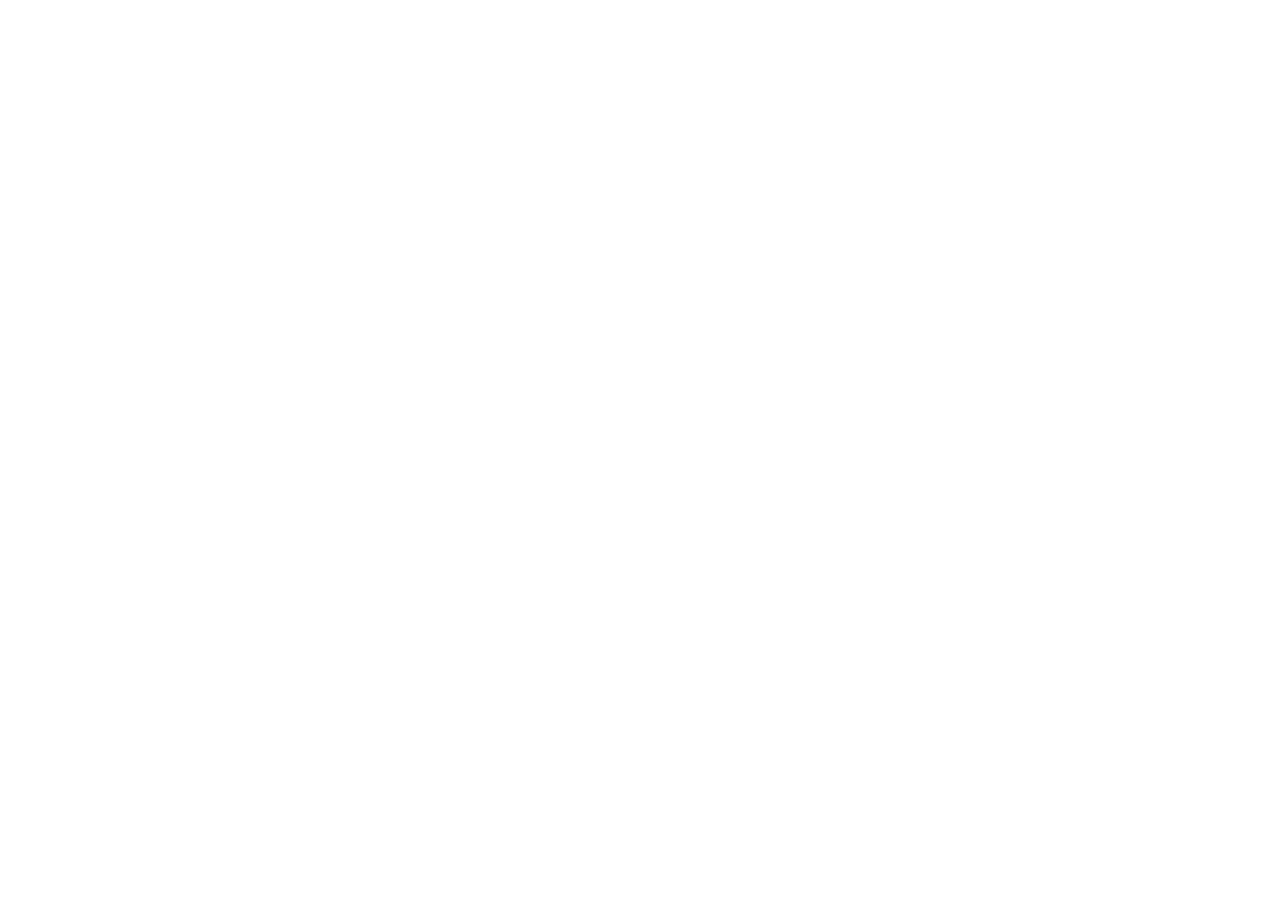
==== index.html @ 1dbb0757 "Initial commit" ====
<!doctype html>
<html lang="es">
<head>
    <meta charset="UTF-8">
    <meta name="viewport"
          content="width=device-width, user-scalable=no, initial-scale=1.0, maximum-scale=1.0, minimum-scale=1.0">
    <meta http-equiv="X-UA-Compatible" content="ie=edge">
    <title>Document</title>
</head>
<body>

</body>
</html>
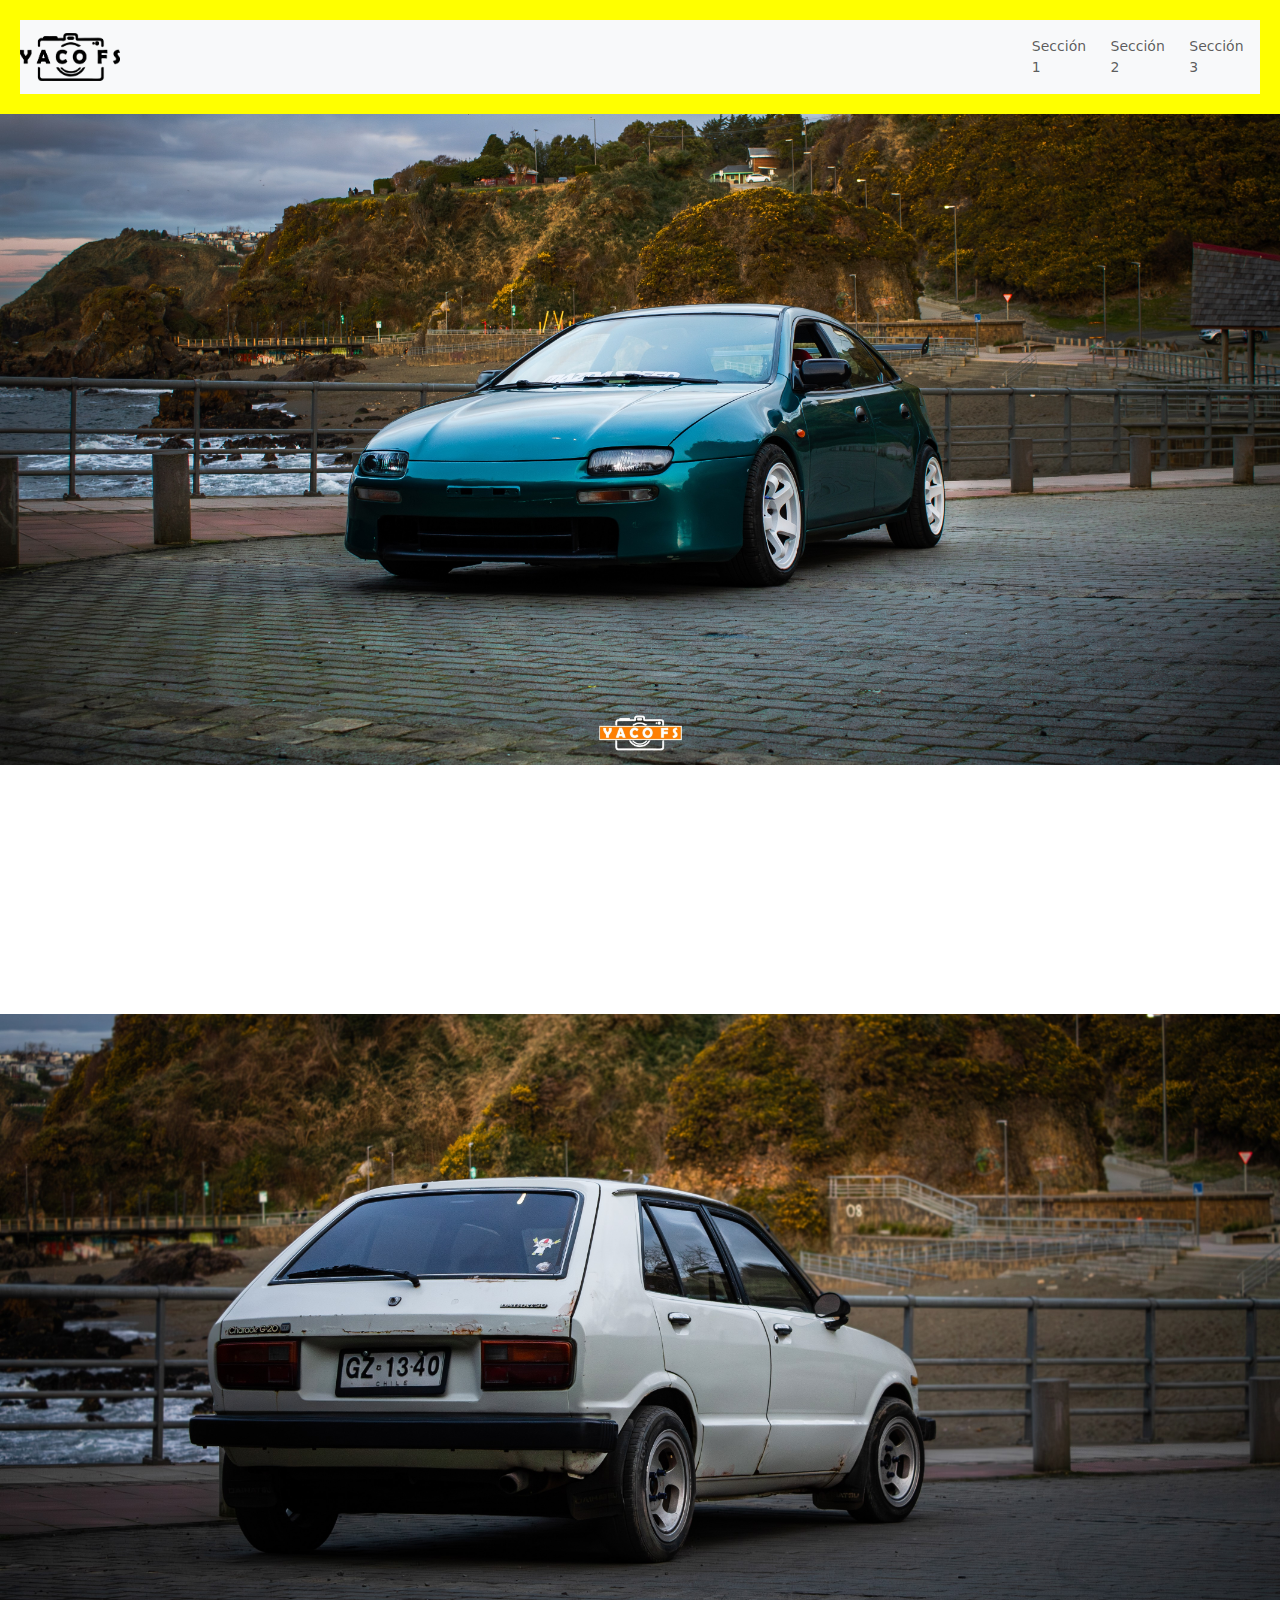
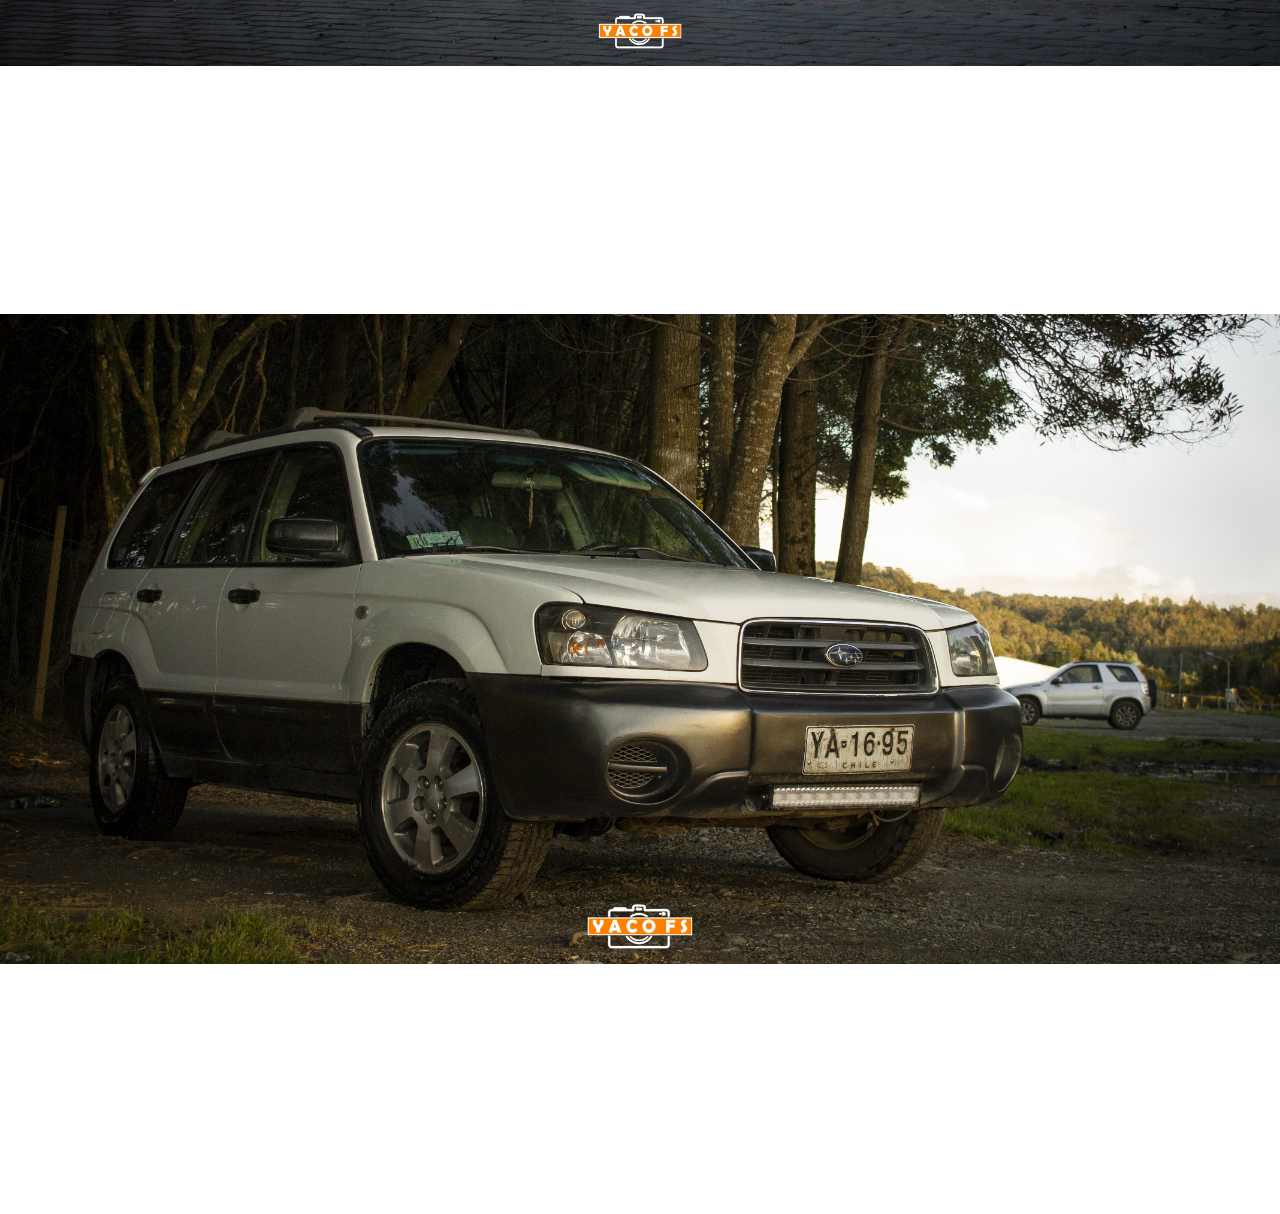
==== commit c986bfb5: "creo ir por buen camino" ====
--- a/index.html
+++ b/index.html
@@ -5,9 +5,59 @@
     <meta name="viewport"
           content="width=device-width, user-scalable=no, initial-scale=1.0, maximum-scale=1.0, minimum-scale=1.0">
     <meta http-equiv="X-UA-Compatible" content="ie=edge">
-    <title>Document</title>
+    <link rel="stylesheet" href="assets/css/bootstrap/css/bootstrap.min.css">
+    <link rel="stylesheet" href="assets/css/style.css">
+    <title>Section-Carcamo</title>
 </head>
+
 <body>
+
+<header>
+    <nav class="navbar navbar-expand-sm navbar-light bg-light">
+        <button class="navbar-toggler" type="button" data-toggle="collapse" data-target="#opciones">
+            <span class="navbar-toggler-icon"></span>
+        </button>
+        <div class="logo">
+            <img src="assets/img/logonegroyaco.png" alt="Logo">
+        </div>
+        <div class="collapse navbar-collapse" id="opciones">
+            <ul class="navbar-nav">
+                <li class="nav-item">
+                    <a class="nav-link" href="#parte1">Sección 1</a>
+                </li>
+                <li class="nav-item">
+                    <a class="nav-link" href="#parte2">Sección 2</a>
+                </li>
+                <li class="nav-item">
+                    <a class="nav-link" href="#parte3">Sección 3</a>
+                </li>
+            </ul>
+        </div>
+    </nav>
+</header>
+
+<section id="parte1">
+    <div>
+        <img src="assets/img/parte1.jpg">
+    </div>
+</section>
+
+<section id="parte2">
+    <div>
+        <img src="assets/img/parte2.jpg">
+    </div>
+</section>
+
+<section id="parte3">
+    <div>
+        <img src="assets/img/parte3.jpg">
+    </div>
+</section>
+
+    <link href="assets/js/bootstrap/js/bootstrap.bundle.min.js">
+    <script src="https://code.jquery.com/jquery-3.2.1.slim.min.js" integrity="sha384-KJ3o2DKtIkvYIK3UENzmM7KCkRr/rE9/Qpg6aAZGJwFDMVNA/GpGFF93hXpG5KkN" crossorigin="anonymous"></script>
+    <script src="https://cdnjs.cloudflare.com/ajax/libs/popper.js/1.12.9/umd/popper.min.js" integrity="sha384-ApNbgh9B+Y1QKtv3Rn7W3mgPxhU9K/ScQsAP7hUibX39j7fakFPskvXusvfa0b4Q" crossorigin="anonymous"></script>
+    <script src="https://maxcdn.bootstrapcdn.com/bootstrap/4.0.0/js/bootstrap.min.js" integrity="sha384-JZR6Spejh4U02d8jOt6vLEHfe/JQGiRRSQQxSfFWpi1MquVdAyjUar5+76PVCmYl" crossorigin="anonymous"></script>
 
 </body>
 </html>--- a/assets/css/style.css
+++ b/assets/css/style.css
@@ -0,0 +1,34 @@
+header {
+    background-color: yellow;
+    color: black;
+    padding: 20px;
+    display: flex;
+}
+
+.navbar{
+    float: right;
+}
+
+
+.nav-item{
+
+    font-size: 14px;
+}
+.logo img {
+    width: 10%;
+}
+
+
+#parte1,
+#parte2,
+#parte3 {
+    background-size: cover;
+    height: 100vh;
+}
+
+#parte1 img,
+#parte2 img,
+#parte3 img {
+    width: 100%;
+    height: auto;
+}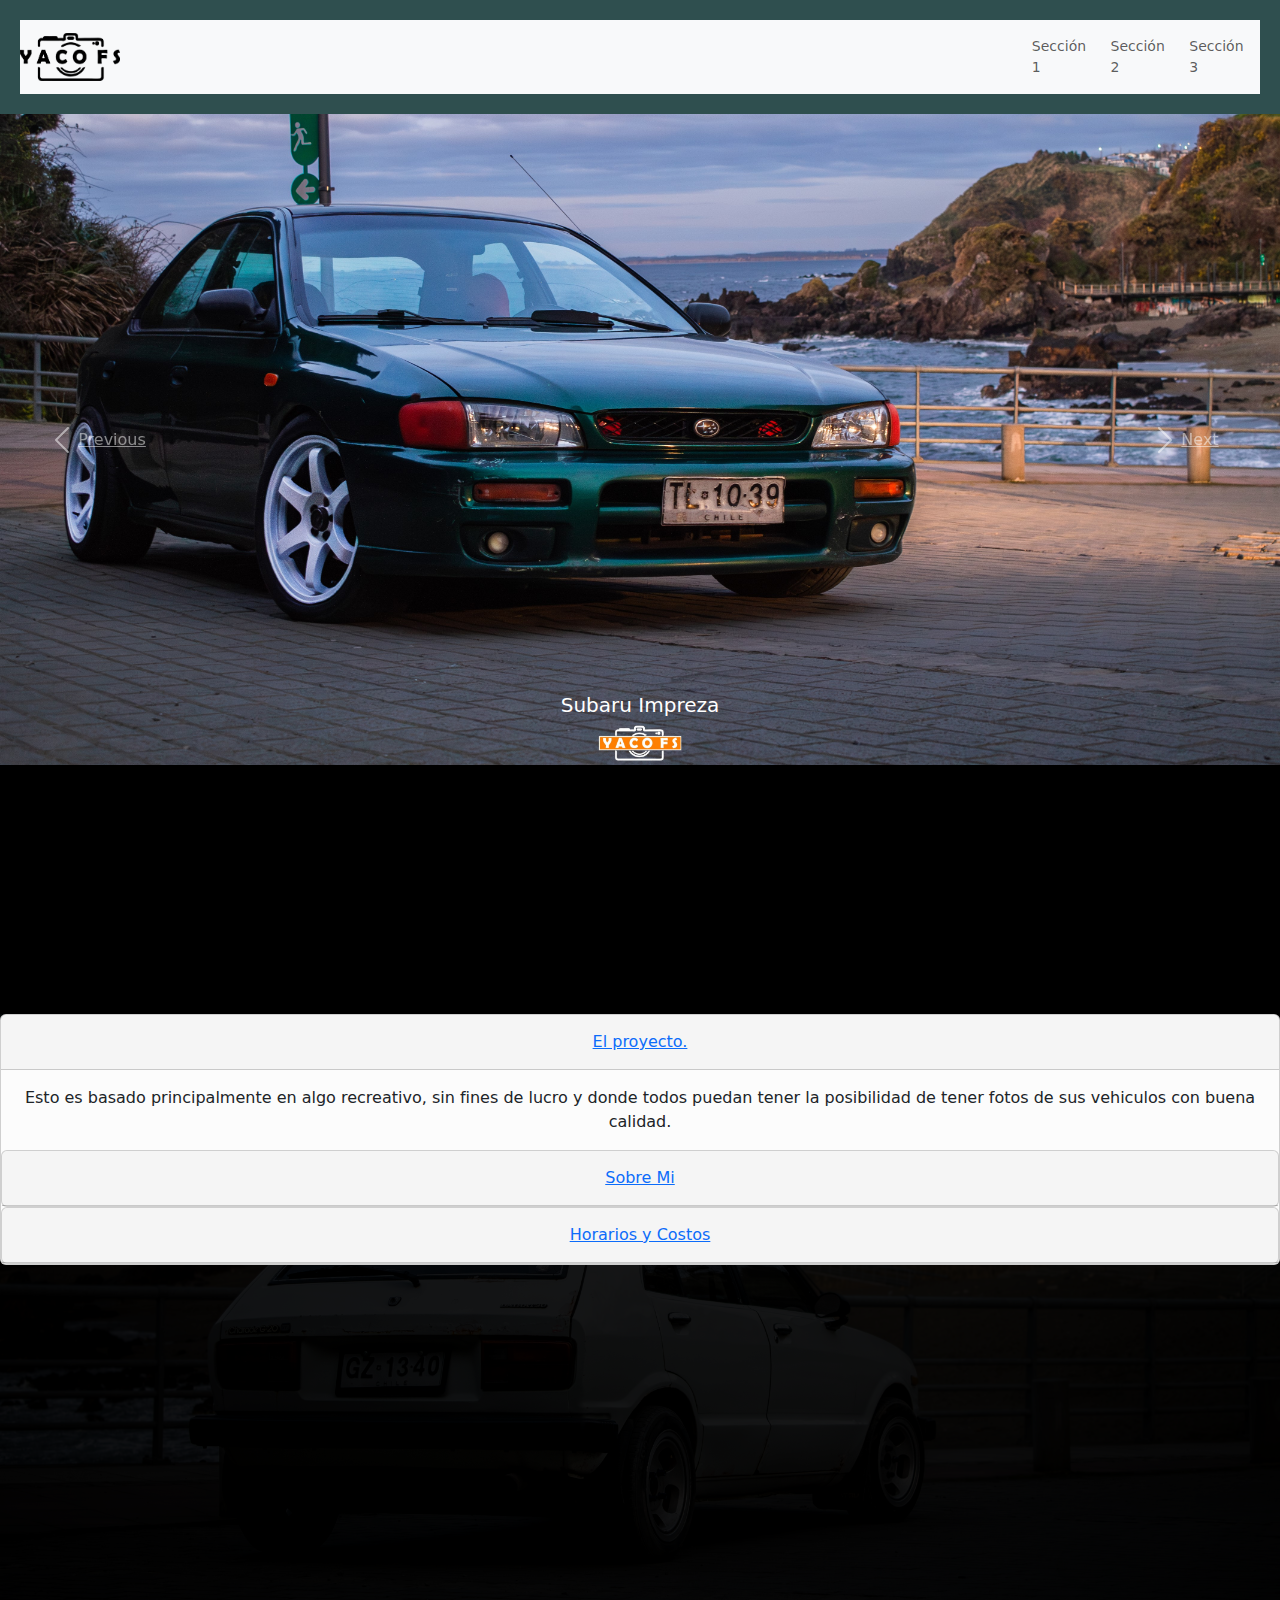
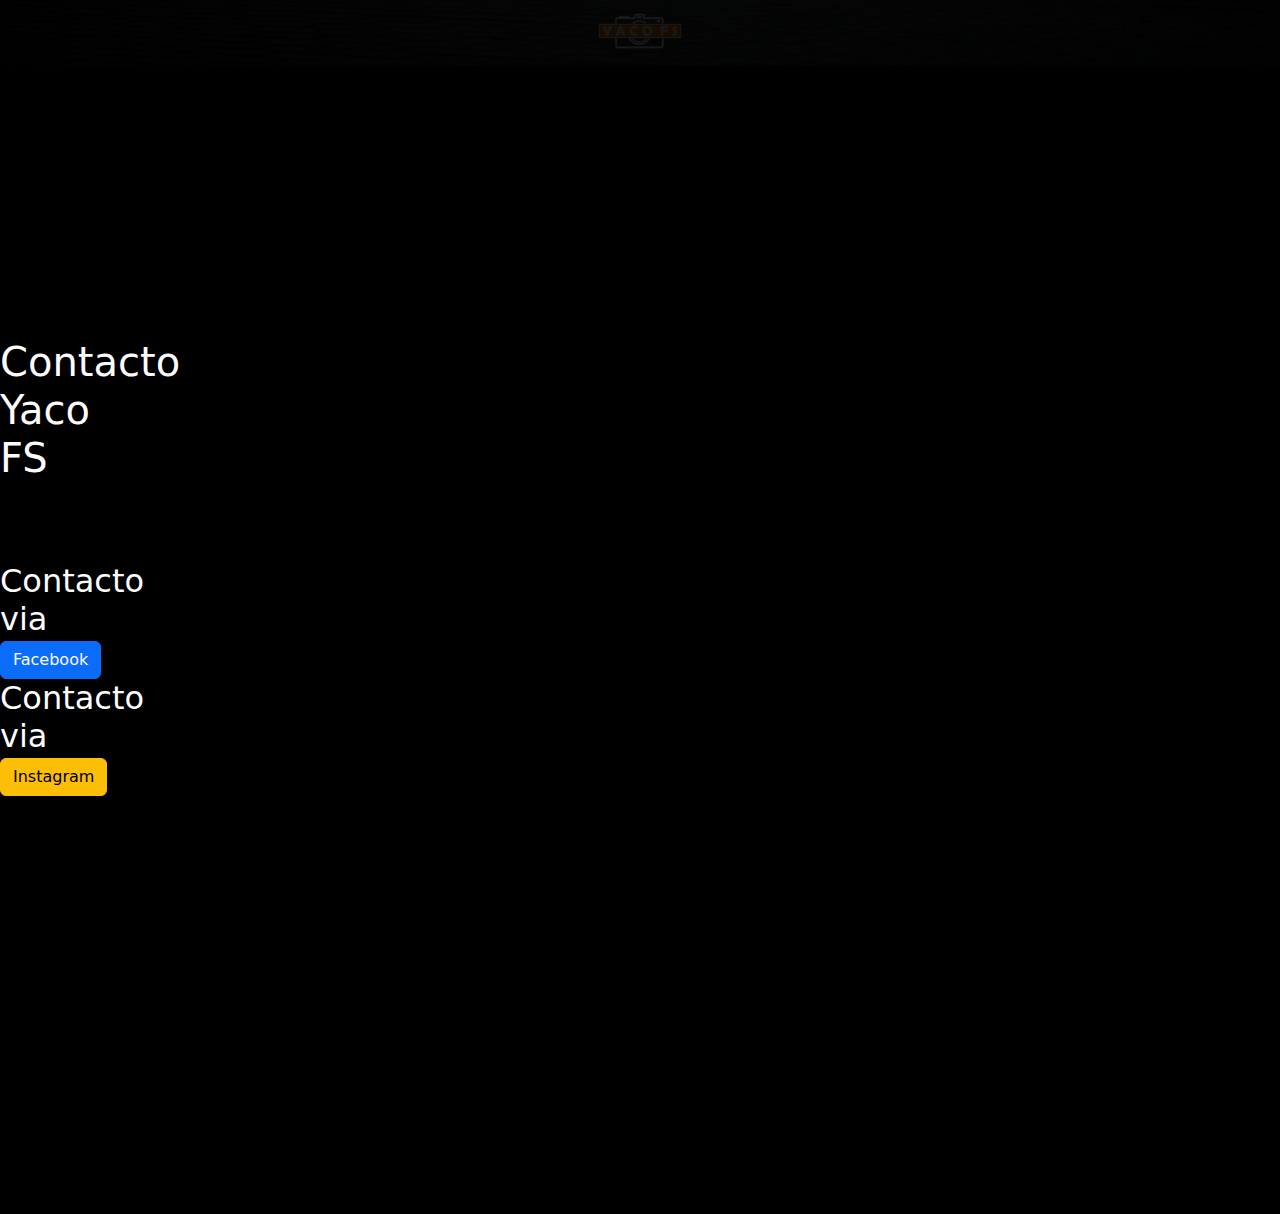
==== commit 4d78eda8: "Para Entrega" ====
--- a/index.html
+++ b/index.html
@@ -1,5 +1,5 @@
 <!doctype html>
-<html lang="es">
+<html lang="es" xmlns="http://www.w3.org/1999/html">
 <head>
     <meta charset="UTF-8">
     <meta name="viewport"
@@ -17,9 +17,11 @@
         <button class="navbar-toggler" type="button" data-toggle="collapse" data-target="#opciones">
             <span class="navbar-toggler-icon"></span>
         </button>
+
         <div class="logo">
             <img src="assets/img/logonegroyaco.png" alt="Logo">
         </div>
+
         <div class="collapse navbar-collapse" id="opciones">
             <ul class="navbar-nav">
                 <li class="nav-item">
@@ -37,20 +39,114 @@
 </header>
 
 <section id="parte1">
-    <div>
-        <img src="assets/img/parte1.jpg">
+    <div id="carouselExampleControls" class="carousel slide" data-ride="carousel">
+        <div class="carousel-inner">
+            <div class="carousel-item active">
+                <img src="assets/img/carrusel1.jpg" alt="...">
+                <div class="carousel-caption d-none d-md-block">
+                    <h5>Subaru Impreza</h5>
+
+                </div>
+            </div>
+            <div class="carousel-item">
+                <img src="assets/img/carrusel2.jpg" alt="...">
+                <div class="carousel-caption d-none d-md-block">
+                    <h5>Mazda Artis Hathback</h5>
+                </div>
+            </div>
+            <div class="carousel-item">
+                <img src="assets/img/carrusel3.png" alt="...">
+                <div class="carousel-caption d-none d-md-block">
+                    <h5>Chevrolet Corsa</h5>
+                </div>
+                </div>
+        </div>
+        <a class="carousel-control-prev" href="#carouselExampleControls" role="button" data-slide="prev">
+            <span class="carousel-control-prev-icon" aria-hidden="true"></span>
+            <span class="sr-only">Previous</span>
+        </a>
+        <a class="carousel-control-next" href="#carouselExampleControls" role="button" data-slide="next">
+            <span class="carousel-control-next-icon" aria-hidden="true"></span>
+            <span class="sr-only">Next</span>
+        </a>
     </div>
 </section>
 
+
 <section id="parte2">
-    <div>
-        <img src="assets/img/parte2.jpg">
-    </div>
+
+        <div class="imagen">
+            <div class="accordion">
+            <img src="assets/img/parte2.jpg" alt="Imagen Parte 2">
+            <div class="overlay">
+                <div class="card">
+                    <div class="card-header" id="headingOne">
+                        <h5 class="mb-0">
+                            <button class="btn btn-link" data-toggle="collapse" data-target="#collapseOne" aria-expanded="true" aria-controls="collapseOne">
+                                El proyecto.
+                            </button>
+                        </h5>
+                    </div>
+
+                    <div id="collapseOne" class="collapse show" aria-labelledby="headingOne" data-parent="#accordion">
+                        <div class="card-body">
+                        Esto es basado principalmente en algo recreativo, sin fines de lucro y donde todos puedan tener la posibilidad de tener fotos de sus vehiculos con buena calidad.
+                        </div>
+                <div class="card">
+                    <div class="card-header" id="headingTwo">
+                        <h5 class="mb-0">
+                            <button class="btn btn-link" data-toggle="collapse" data-target="#collapseTwo" aria-expanded="false" aria-controls="collapseTwo">
+                                Sobre Mi
+                            </button>
+                        </h5>
+                        <div id="collapseTwo" class="collapse" aria-labelledby="headingTwo" data-parent="#accordion">
+                            <div class="card-body">
+                               Soy un joven de 19 años, soy proveniente de la ciudad de Ancud, y me encuentro estudiando la carrera de Técnico Universitario en informática
+                            </div>
+                        </div>
+
+                </div>
+                    </div>
+
+                        <div class="card">
+                            <div class="card-header" id="headingThree">
+                                <h5 class="mb-0">
+                                    <button class="btn btn-link" data-toggle="collapse" data-target="#collapseThree" aria-expanded="false" aria-controls="collapseTwo">
+                                        Horarios y Costos
+                                    </button>
+                                </h5>
+                                <div id="collapseThree" class="collapse" aria-labelledby="headingThree" data-parent="#accordion">
+                                    <div class="card-body">
+                                Sobre horarios, estoy disponible generalmente los fines de semana, por lo cual dedico estos dias a la toma de fotografias, mientras que en precios, estos son definidos por la movilización que tenga que realizar.
+                                    </div>
+                                </div>
+
+                            </div>
+
+                        </div>
+
+                </div>
+                </div>
+
+
+            </div>
+        </div>
+        </div>
 </section>
 
 <section id="parte3">
-    <div>
-        <img src="assets/img/parte3.jpg">
+    <div class="z-0 position-absolute p-0 rounded-0">
+    <div class="imagen">
+
+        <div class="overlay">
+            <img src="assets/img/parte3.jpg" alt="Imagen Parte 3">
+                    <h1>Contacto Yaco FS  </h1><br><br><br>
+            <h2>
+                Contacto via <a href="https://web.facebook.com/profile.php?id=61551386461995" class="btn btn-primary" role="button" aria-disabled="true">Facebook</a> <br>
+                Contacto via <a href="https://www.instagram.com/yaco_fs/#" class="btn btn-warning" role="button" aria-disabled="true">Instagram</a>
+            </h2>
+        </div>
+        </div>
     </div>
 </section>
 
--- a/assets/css/style.css
+++ b/assets/css/style.css
@@ -1,5 +1,5 @@
 header {
-    background-color: yellow;
+    background-color: darkslategray;
     color: black;
     padding: 20px;
     display: flex;
@@ -7,11 +7,10 @@
 
 .navbar{
     float: right;
+    background-color: black;
 }
 
-
 .nav-item{
-
     font-size: 14px;
 }
 .logo img {
@@ -22,6 +21,7 @@
 #parte1,
 #parte2,
 #parte3 {
+    background-color: black;
     background-size: cover;
     height: 100vh;
 }
@@ -31,4 +31,33 @@
 #parte3 img {
     width: 100%;
     height: auto;
-}+}
+
+.overlay {
+    position: absolute;
+    top: 0;
+    left: 0;
+    width: 100%;
+    height: 100%;
+    object-position: center;
+    background: rgba(0, 0, 0, 0.9);
+    color: white;
+    flex-direction: column;
+    justify-content: center;
+    align-items: center;
+    text-align: center;
+}
+
+.imagen {
+    display: inline-block;
+    position: absolute;
+    opacity: 99%;
+
+}
+
+.imagen:hover .overlay {
+    display: inline-block;
+    position: absolute;
+    opacity: 99%;
+
+}
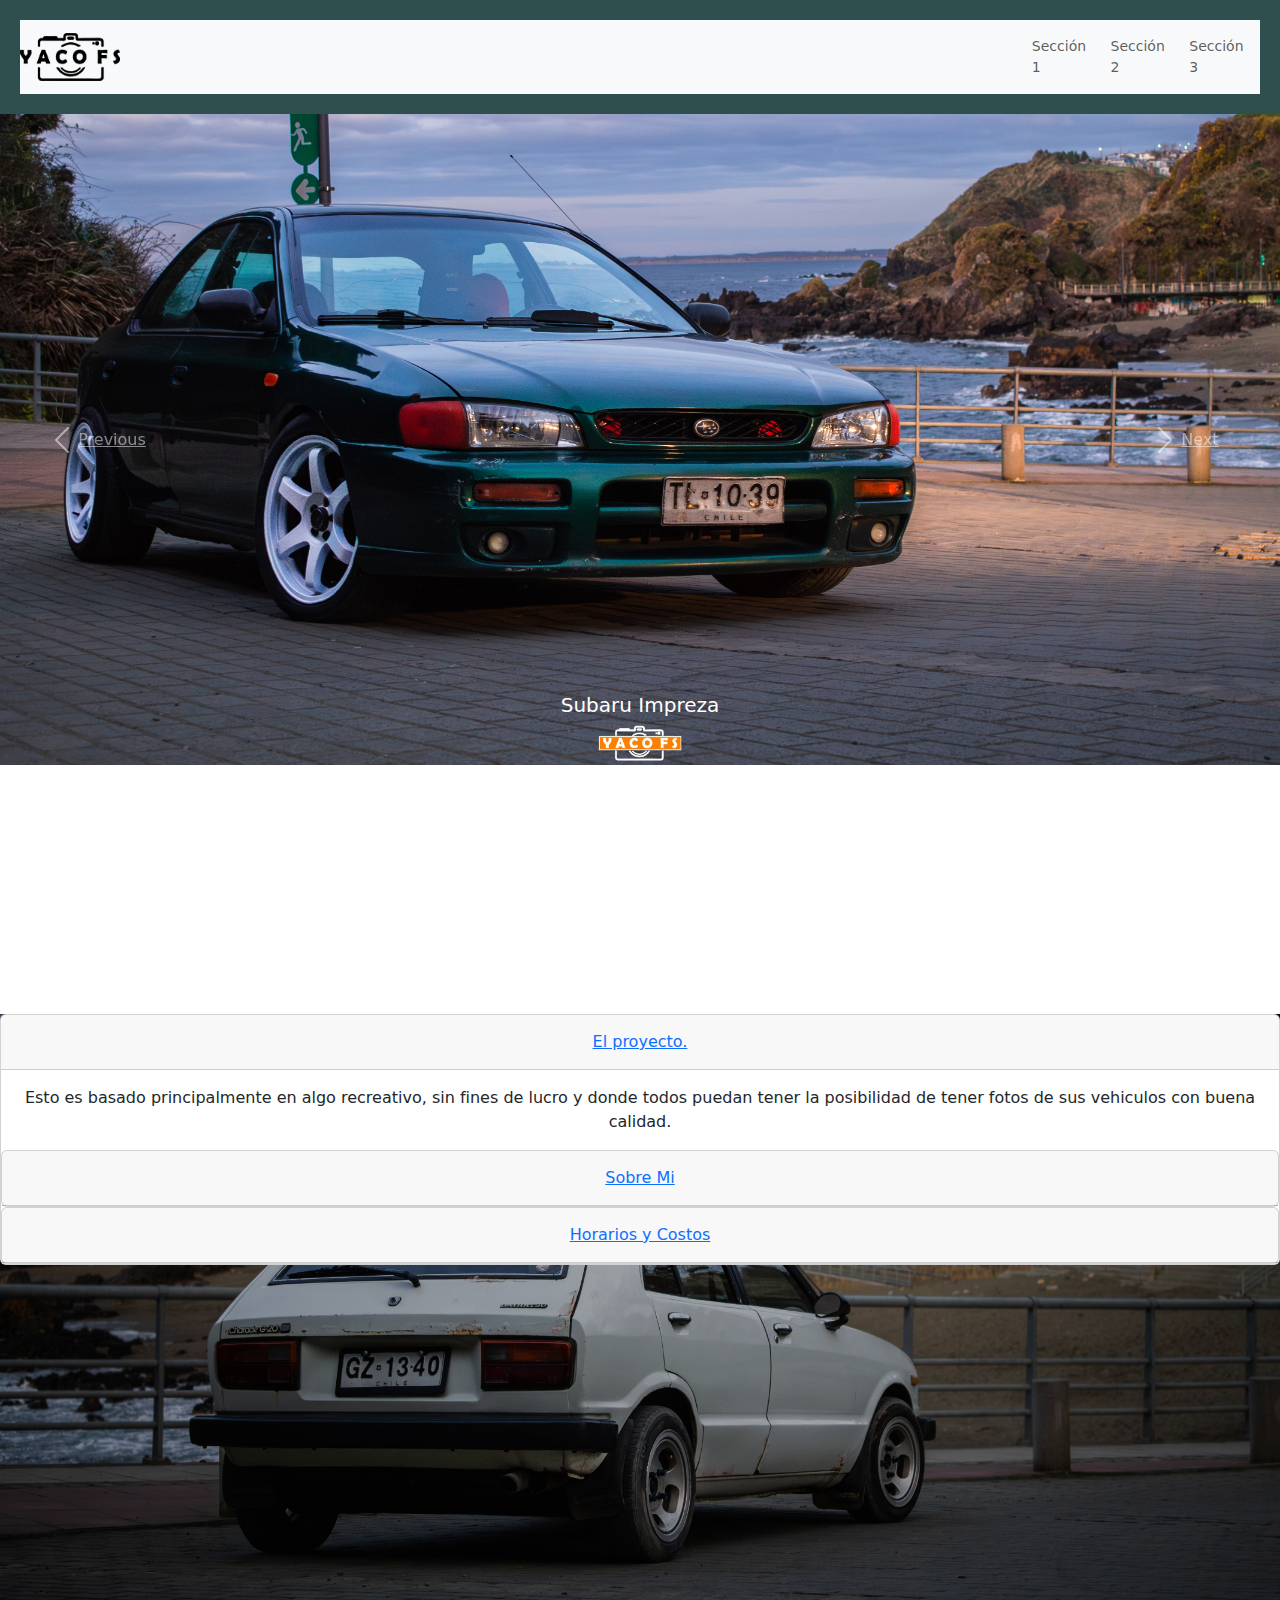
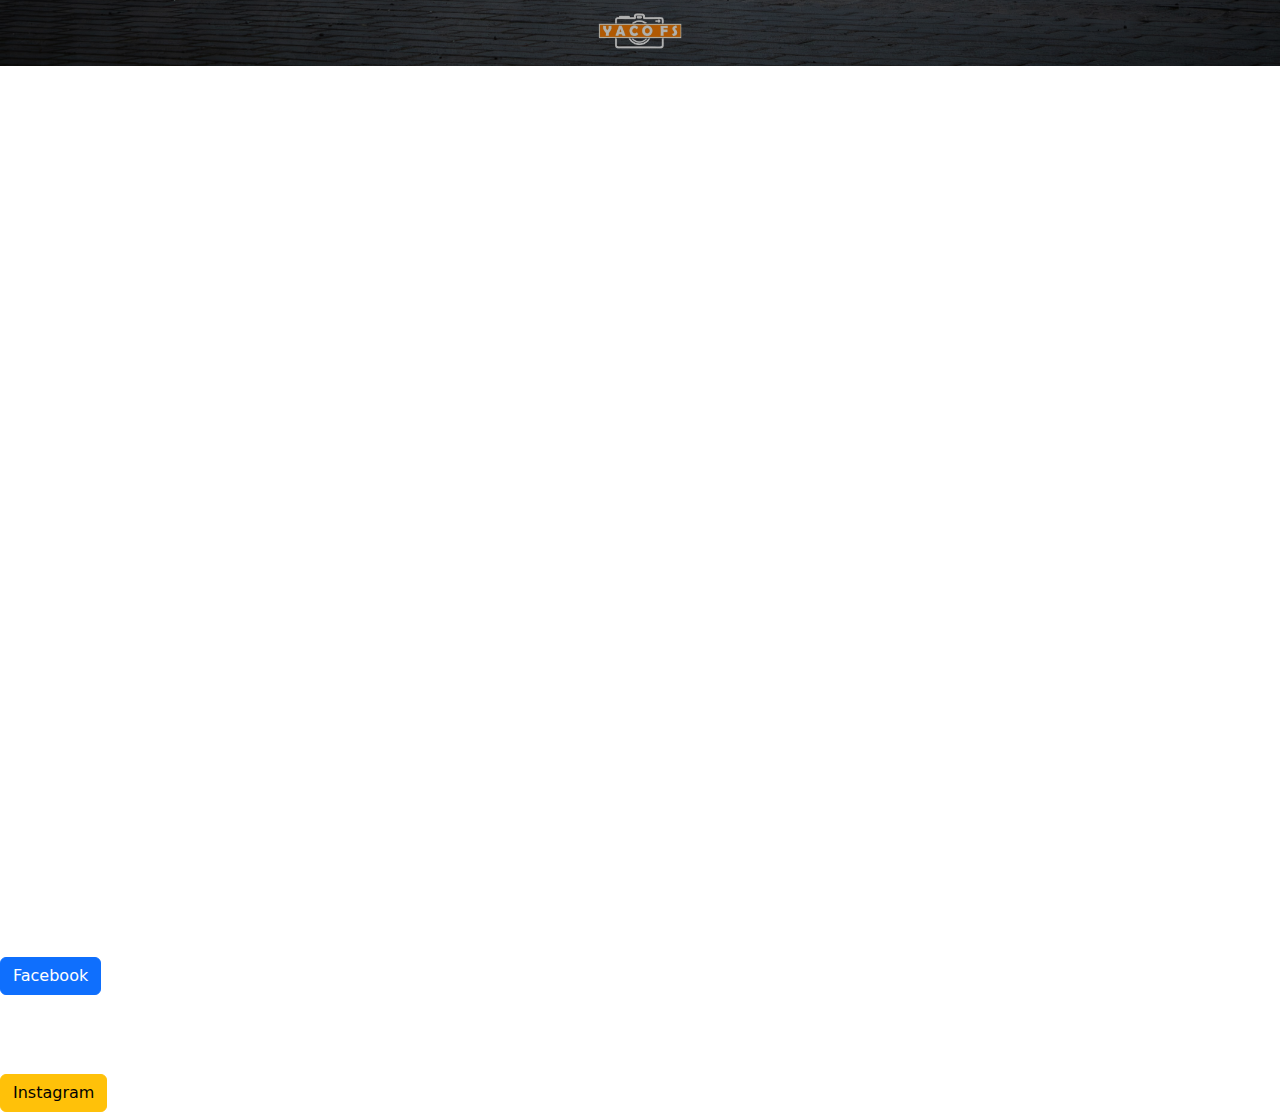
==== commit 1a7465ab: "Para Entrega" ====
--- a/index.html
+++ b/index.html
@@ -136,11 +136,12 @@
 
 <section id="parte3">
     <div class="z-0 position-absolute p-0 rounded-0">
+
     <div class="imagen">
+        <img src="assets/img/3foto.jpg" alt="Imagen Parte 3">
+        <div class="overlay">
 
-        <div class="overlay">
-            <img src="assets/img/parte3.jpg" alt="Imagen Parte 3">
-                    <h1>Contacto Yaco FS  </h1><br><br><br>
+                    <h1>Contacto Yaco FS </h1><br><br><br>
             <h2>
                 Contacto via <a href="https://web.facebook.com/profile.php?id=61551386461995" class="btn btn-primary" role="button" aria-disabled="true">Facebook</a> <br>
                 Contacto via <a href="https://www.instagram.com/yaco_fs/#" class="btn btn-warning" role="button" aria-disabled="true">Instagram</a>
--- a/assets/css/style.css
+++ b/assets/css/style.css
@@ -7,9 +7,13 @@
 
 .navbar{
     float: right;
-    background-color: black;
+
 }
-
+h1,
+h2{
+    padding-top: 170px;
+    color:white;
+}
 .nav-item{
     font-size: 14px;
 }
@@ -19,18 +23,29 @@
 
 
 #parte1,
-#parte2,
-#parte3 {
-    background-color: black;
+#parte2{
+    opacity: 100%;
     background-size: cover;
     height: 100vh;
+    width: 100%;
+    color: black;
+}
+
+#parte3{
+    background-size: cover;
+    height: 100%;
+    width: 100vh;
 }
 
 #parte1 img,
-#parte2 img,
-#parte3 img {
+#parte2 img{
     width: 100%;
-    height: auto;
+    height:auto;
+}
+#parte3 img{
+    width: 100%;
+    height:auto;
+
 }
 
 .overlay {
@@ -40,9 +55,7 @@
     width: 100%;
     height: 100%;
     object-position: center;
-    background: rgba(0, 0, 0, 0.9);
-    color: white;
-    flex-direction: column;
+    background: rgba(0, 0, 0, 0.3);
     justify-content: center;
     align-items: center;
     text-align: center;
@@ -52,12 +65,10 @@
     display: inline-block;
     position: absolute;
     opacity: 99%;
-
 }
 
 .imagen:hover .overlay {
     display: inline-block;
     position: absolute;
     opacity: 99%;
-
 }
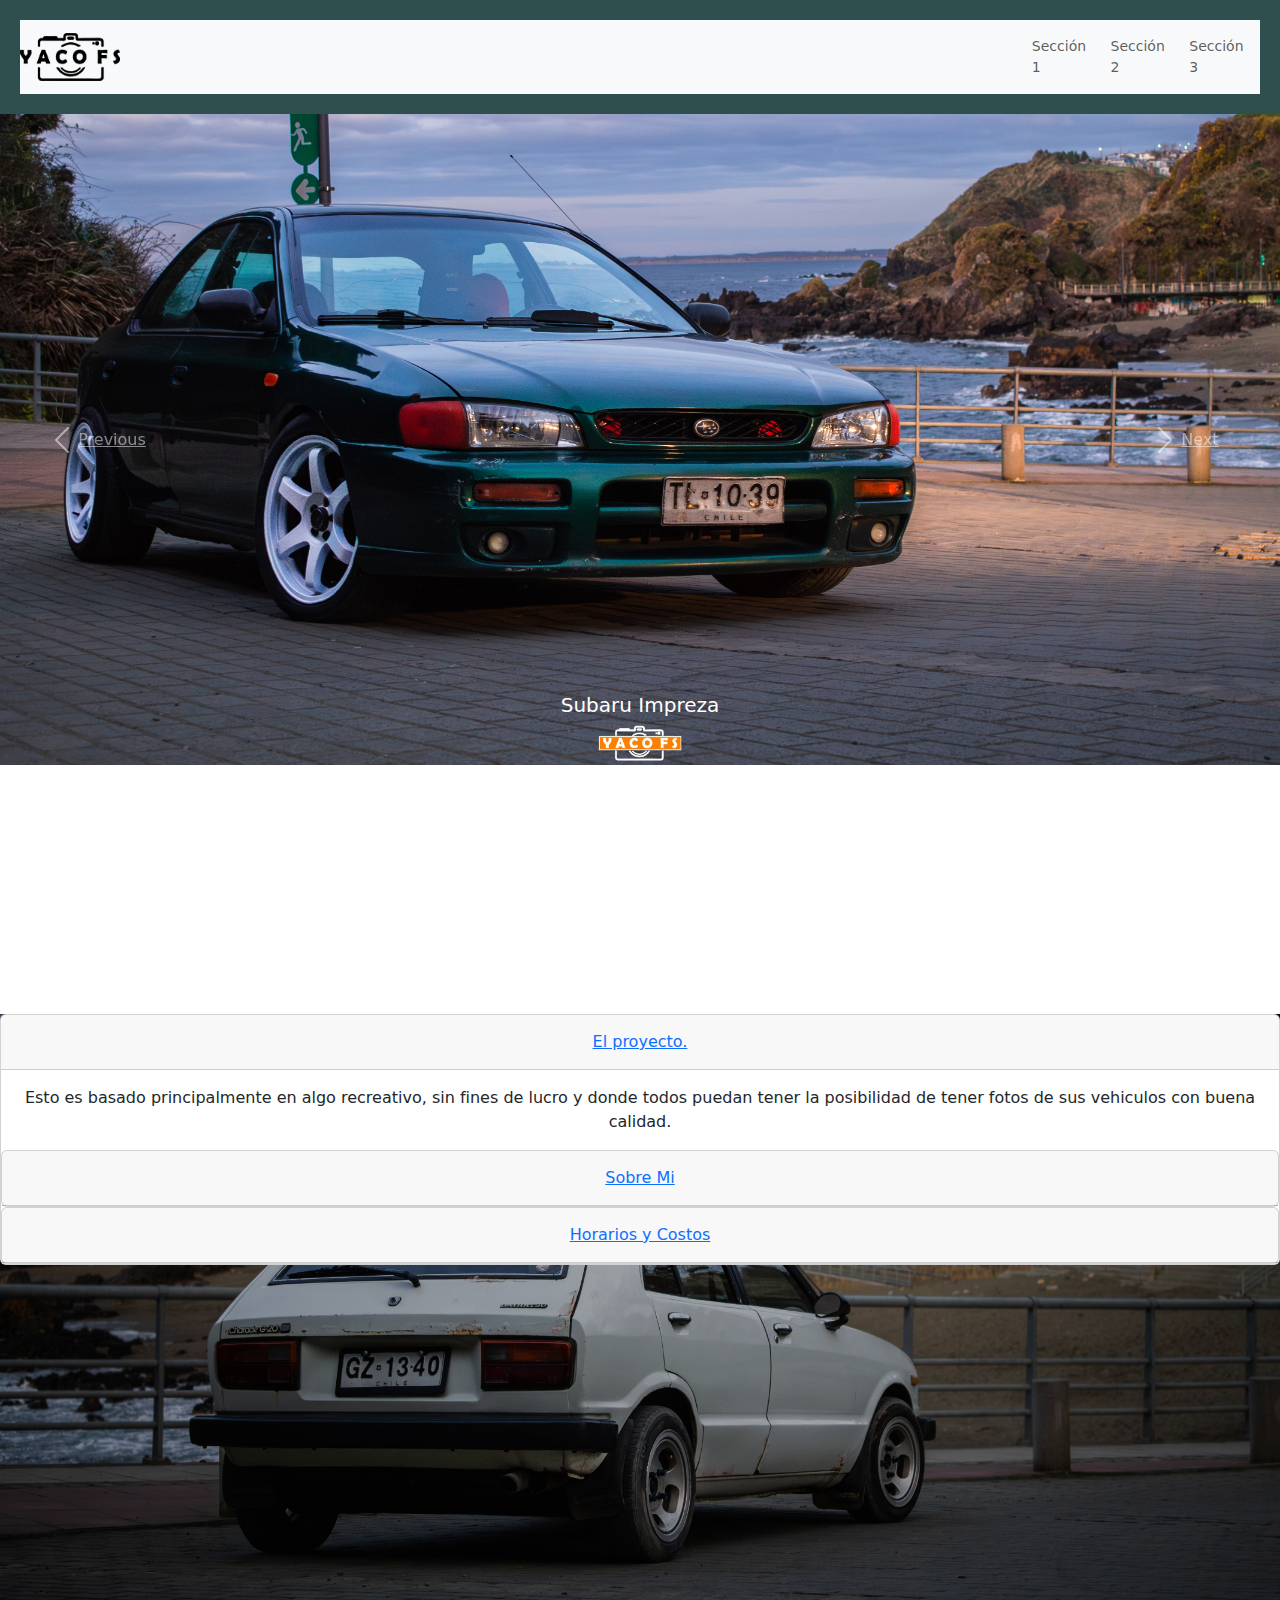
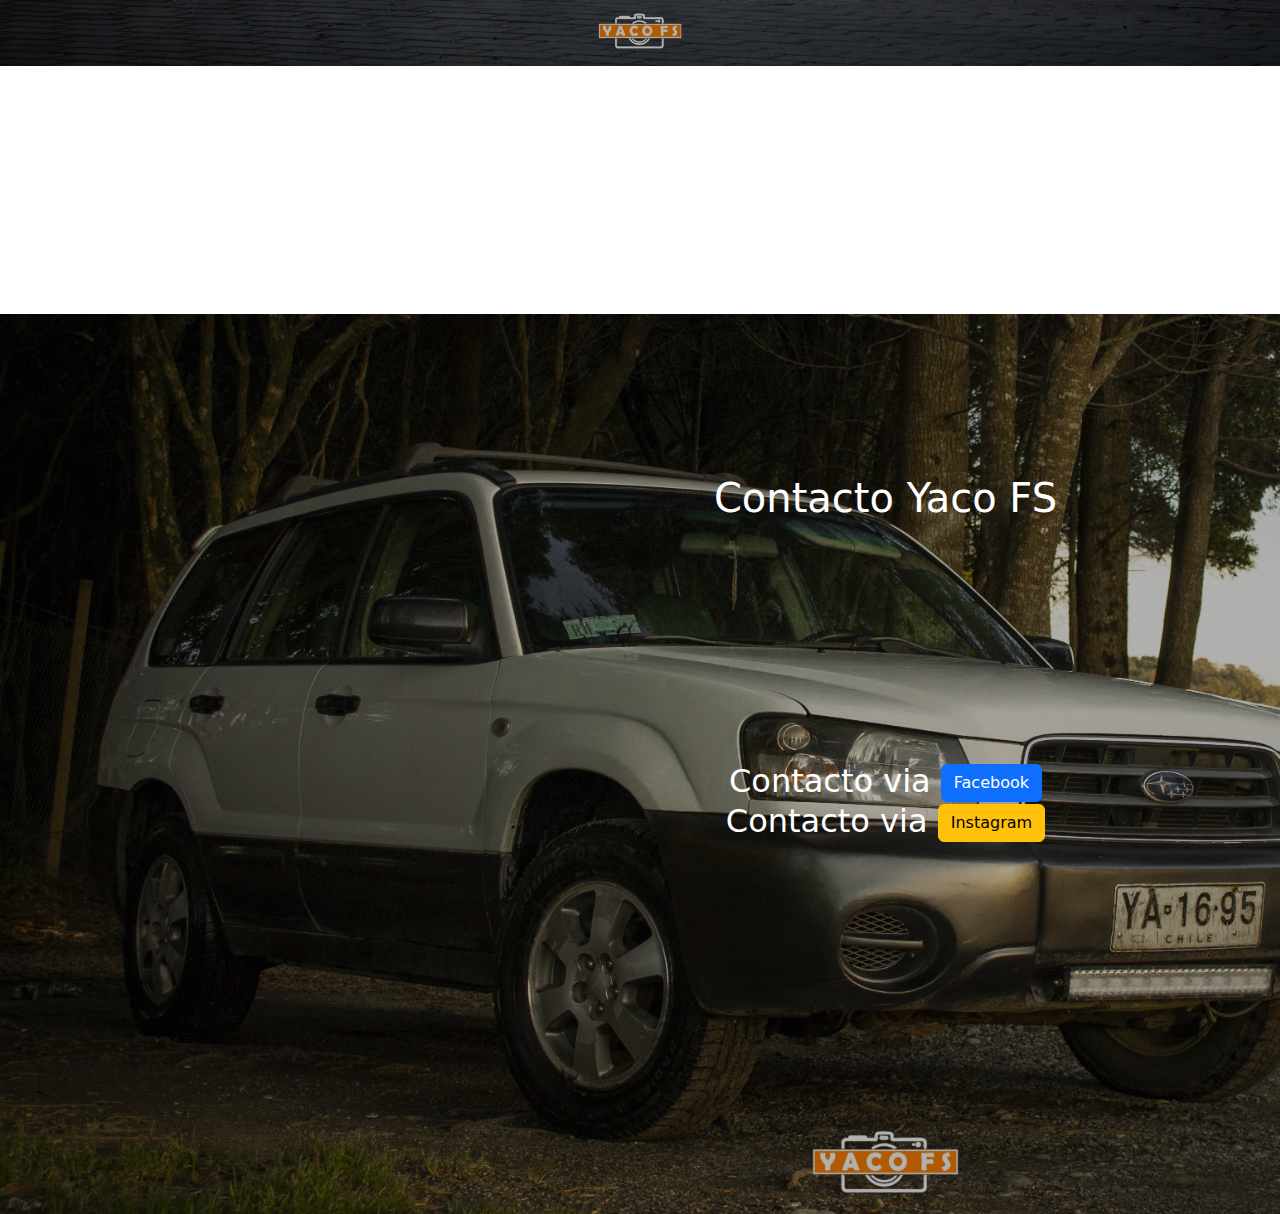
==== commit fd4a5ad6: "Para Entrega" ====
--- a/index.html
+++ b/index.html
@@ -135,18 +135,16 @@
 </section>
 
 <section id="parte3">
-    <div class="z-0 position-absolute p-0 rounded-0">
+
 
     <div class="imagen">
         <img src="assets/img/3foto.jpg" alt="Imagen Parte 3">
         <div class="overlay">
-
                     <h1>Contacto Yaco FS </h1><br><br><br>
             <h2>
                 Contacto via <a href="https://web.facebook.com/profile.php?id=61551386461995" class="btn btn-primary" role="button" aria-disabled="true">Facebook</a> <br>
                 Contacto via <a href="https://www.instagram.com/yaco_fs/#" class="btn btn-warning" role="button" aria-disabled="true">Instagram</a>
             </h2>
-        </div>
         </div>
     </div>
 </section>
--- a/assets/css/style.css
+++ b/assets/css/style.css
@@ -11,8 +11,9 @@
 }
 h1,
 h2{
-    padding-top: 170px;
+    padding-top: 160px;
     color:white;
+
 }
 .nav-item{
     font-size: 14px;
@@ -43,8 +44,7 @@
     height:auto;
 }
 #parte3 img{
-    width: 100%;
-    height:auto;
+    height: 100vh;
 
 }
 
@@ -72,3 +72,16 @@
     position: absolute;
     opacity: 99%;
 }
+/*
+.imagenes{
+    position: relative;
+    z-index: 0;
+}
+.overlay2{
+    position: absolute;
+    z-index: 1;
+    top:50%;
+    left:50%;
+    transform: translate(-50%,-50%);
+
+}*/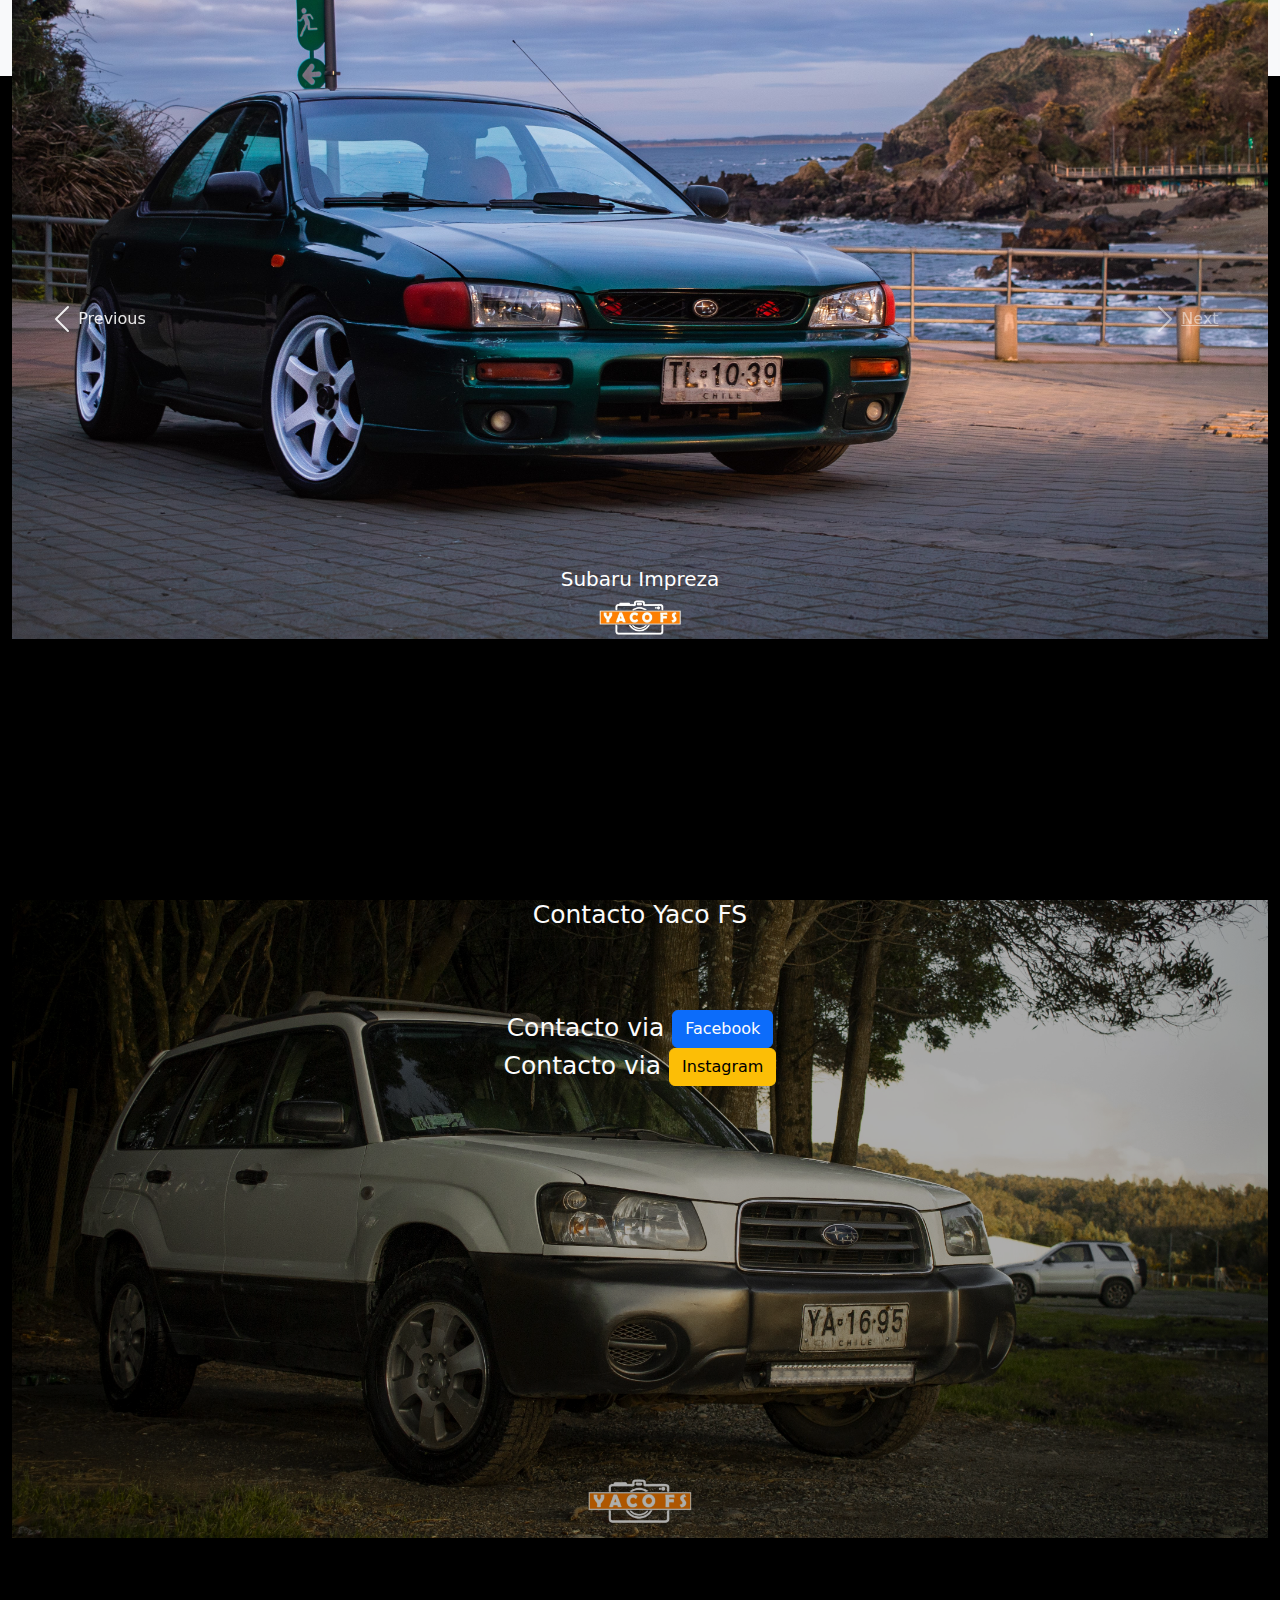
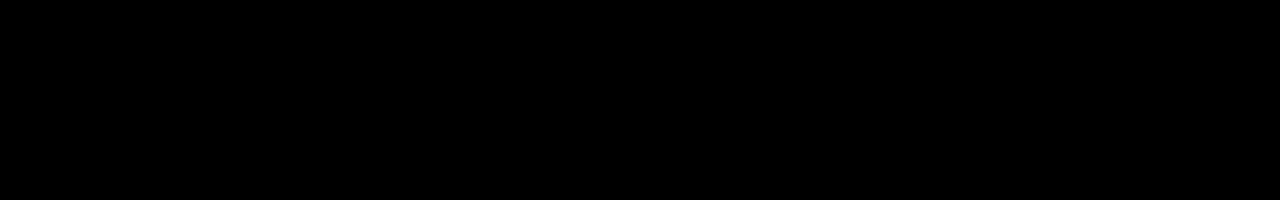
==== commit c35ad02d: "Para Entrega" ====
--- a/index.html
+++ b/index.html
@@ -13,32 +13,41 @@
 <body>
 
 <header>
+
+
+
+
     <nav class="navbar navbar-expand-sm navbar-light bg-light">
+        <div class="logo">
+            <img src="assets/img/logonegroyaco.png" alt="Logo">
+        </div>
         <button class="navbar-toggler" type="button" data-toggle="collapse" data-target="#opciones">
             <span class="navbar-toggler-icon"></span>
         </button>
 
-        <div class="logo">
-            <img src="assets/img/logonegroyaco.png" alt="Logo">
-        </div>
-
         <div class="collapse navbar-collapse" id="opciones">
             <ul class="navbar-nav">
                 <li class="nav-item">
-                    <a class="nav-link" href="#parte1">Sección 1</a>
+                    <a class="nav-link" href="index.html">Inicio</a>
                 </li>
                 <li class="nav-item">
-                    <a class="nav-link" href="#parte2">Sección 2</a>
+                    <a class="nav-link" href="sobre_nosotros.html.html">Sobre nosotros</a>
                 </li>
                 <li class="nav-item">
-                    <a class="nav-link" href="#parte3">Sección 3</a>
+                    <a class="nav-link" href="el_proyecto.html">El Proyecto</a>
                 </li>
             </ul>
+
         </div>
     </nav>
 </header>
 
+</header>
+
+
 <section id="parte1">
+    <div class="container-fluid">
+        <div class="row">
     <div id="carouselExampleControls" class="carousel slide" data-ride="carousel">
         <div class="carousel-inner">
             <div class="carousel-item active">
@@ -70,73 +79,19 @@
             <span class="sr-only">Next</span>
         </a>
     </div>
+        </div>
+    </div>
 </section>
 
 
-<section id="parte2">
-
-        <div class="imagen">
-            <div class="accordion">
-            <img src="assets/img/parte2.jpg" alt="Imagen Parte 2">
-            <div class="overlay">
-                <div class="card">
-                    <div class="card-header" id="headingOne">
-                        <h5 class="mb-0">
-                            <button class="btn btn-link" data-toggle="collapse" data-target="#collapseOne" aria-expanded="true" aria-controls="collapseOne">
-                                El proyecto.
-                            </button>
-                        </h5>
-                    </div>
-
-                    <div id="collapseOne" class="collapse show" aria-labelledby="headingOne" data-parent="#accordion">
-                        <div class="card-body">
-                        Esto es basado principalmente en algo recreativo, sin fines de lucro y donde todos puedan tener la posibilidad de tener fotos de sus vehiculos con buena calidad.
-                        </div>
-                <div class="card">
-                    <div class="card-header" id="headingTwo">
-                        <h5 class="mb-0">
-                            <button class="btn btn-link" data-toggle="collapse" data-target="#collapseTwo" aria-expanded="false" aria-controls="collapseTwo">
-                                Sobre Mi
-                            </button>
-                        </h5>
-                        <div id="collapseTwo" class="collapse" aria-labelledby="headingTwo" data-parent="#accordion">
-                            <div class="card-body">
-                               Soy un joven de 19 años, soy proveniente de la ciudad de Ancud, y me encuentro estudiando la carrera de Técnico Universitario en informática
-                            </div>
-                        </div>
-
-                </div>
-                    </div>
-
-                        <div class="card">
-                            <div class="card-header" id="headingThree">
-                                <h5 class="mb-0">
-                                    <button class="btn btn-link" data-toggle="collapse" data-target="#collapseThree" aria-expanded="false" aria-controls="collapseTwo">
-                                        Horarios y Costos
-                                    </button>
-                                </h5>
-                                <div id="collapseThree" class="collapse" aria-labelledby="headingThree" data-parent="#accordion">
-                                    <div class="card-body">
-                                Sobre horarios, estoy disponible generalmente los fines de semana, por lo cual dedico estos dias a la toma de fotografias, mientras que en precios, estos son definidos por la movilización que tenga que realizar.
-                                    </div>
-                                </div>
-
-                            </div>
-
-                        </div>
-
-                </div>
-                </div>
 
 
-            </div>
-        </div>
-        </div>
-</section>
+
+
 
 <section id="parte3">
-
-
+    <div class="container-fluid">
+        <div class="row">
     <div class="imagen">
         <img src="assets/img/3foto.jpg" alt="Imagen Parte 3">
         <div class="overlay">
@@ -147,7 +102,10 @@
             </h2>
         </div>
     </div>
+        </div>
+    </div>
 </section>
+
 
     <link href="assets/js/bootstrap/js/bootstrap.bundle.min.js">
     <script src="https://code.jquery.com/jquery-3.2.1.slim.min.js" integrity="sha384-KJ3o2DKtIkvYIK3UENzmM7KCkRr/rE9/Qpg6aAZGJwFDMVNA/GpGFF93hXpG5KkN" crossorigin="anonymous"></script>
--- a/assets/css/style.css
+++ b/assets/css/style.css
@@ -1,51 +1,58 @@
-header {
-    background-color: darkslategray;
-    color: black;
-    padding: 20px;
-    display: flex;
+@import url("stylemedia.css");
+
+:root{
+    --color-principal: #000000;
+    --altura-cabezal: 80px;
+}
+
+.cabezal{
+    height: var(--altura-cabezal);
+    background-color: rgb(0,0,0, 0.5);
+}
+.logo{
+    height: 40px;
+    margin-top: 20px;
+}
+.logo2{
+    color: white;
+    height: 40px;
+    margin-top: 20px;
 }
 
 .navbar{
     float: right;
-
 }
 h1,
 h2{
-    padding-top: 160px;
+
     color:white;
-
 }
 .nav-item{
     font-size: 14px;
 }
 .logo img {
     width: 10%;
+    padding-left: 30px;
 }
 
 
 #parte1,
-#parte2{
+#parte2,
+#parte3{
     opacity: 100%;
+    background-color: var(--color-principal);
     background-size: cover;
     height: 100vh;
     width: 100%;
     color: black;
 }
 
-#parte3{
-    background-size: cover;
-    height: 100%;
-    width: 100vh;
-}
 
 #parte1 img,
-#parte2 img{
+#parte2 img,
+#parte3 img{
     width: 100%;
     height:auto;
-}
-#parte3 img{
-    height: 100vh;
-
 }
 
 .overlay {
@@ -62,26 +69,15 @@
 }
 
 .imagen {
-    display: inline-block;
     position: absolute;
     opacity: 99%;
 }
 
 .imagen:hover .overlay {
-    display: inline-block;
     position: absolute;
     opacity: 99%;
 }
-/*
-.imagenes{
-    position: relative;
-    z-index: 0;
-}
-.overlay2{
-    position: absolute;
-    z-index: 1;
-    top:50%;
-    left:50%;
-    transform: translate(-50%,-50%);
 
-}*/+.card{
+    float: right;
+}